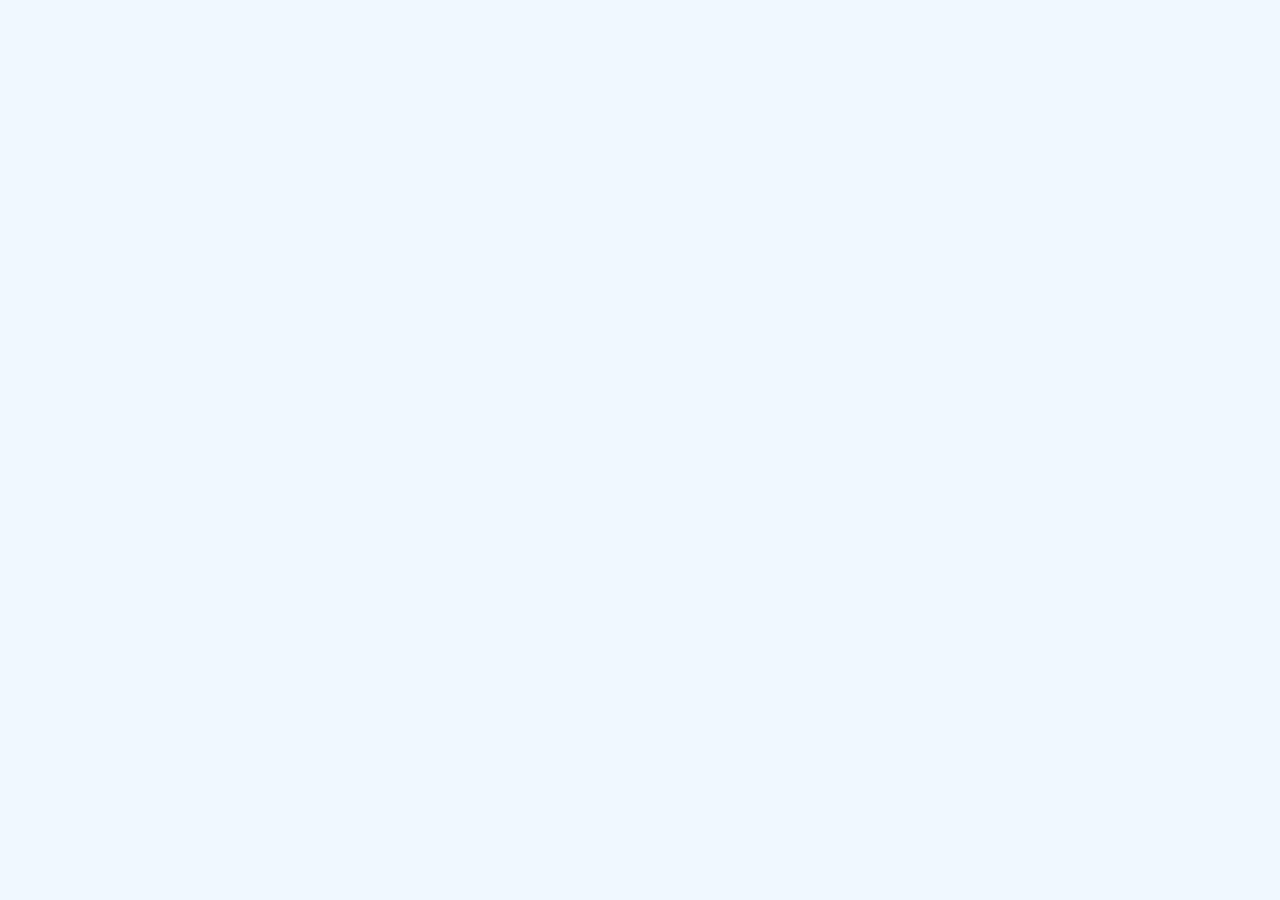
==== index.html @ 11e6751a "Ajout des fichiers de départ du projet." ====
<!DOCTYPE html>
<html lang="fr">

<head>
	<meta charset="utf-8" />
	<title>Ma première page web</title>
	<link rel="stylesheet" href="css/normalize.css" />
	<link rel="stylesheet" href="css/styles.css" />
</head> 

<body>
	<!-- Élément <div> qui sert à center le contenu dans la page (container) -->
	<div class="container">
		<!-- Vous devez ajouter vos balises sous ce commentaire -->
	</div>
</body>

</html>
---- css/styles.css ----
*{ box-sizing: border-box;}

body{
	background-color: aliceblue;
}

.container{
	width: 90%;
	max-width: 1200px;
	margin: 0 auto;
}
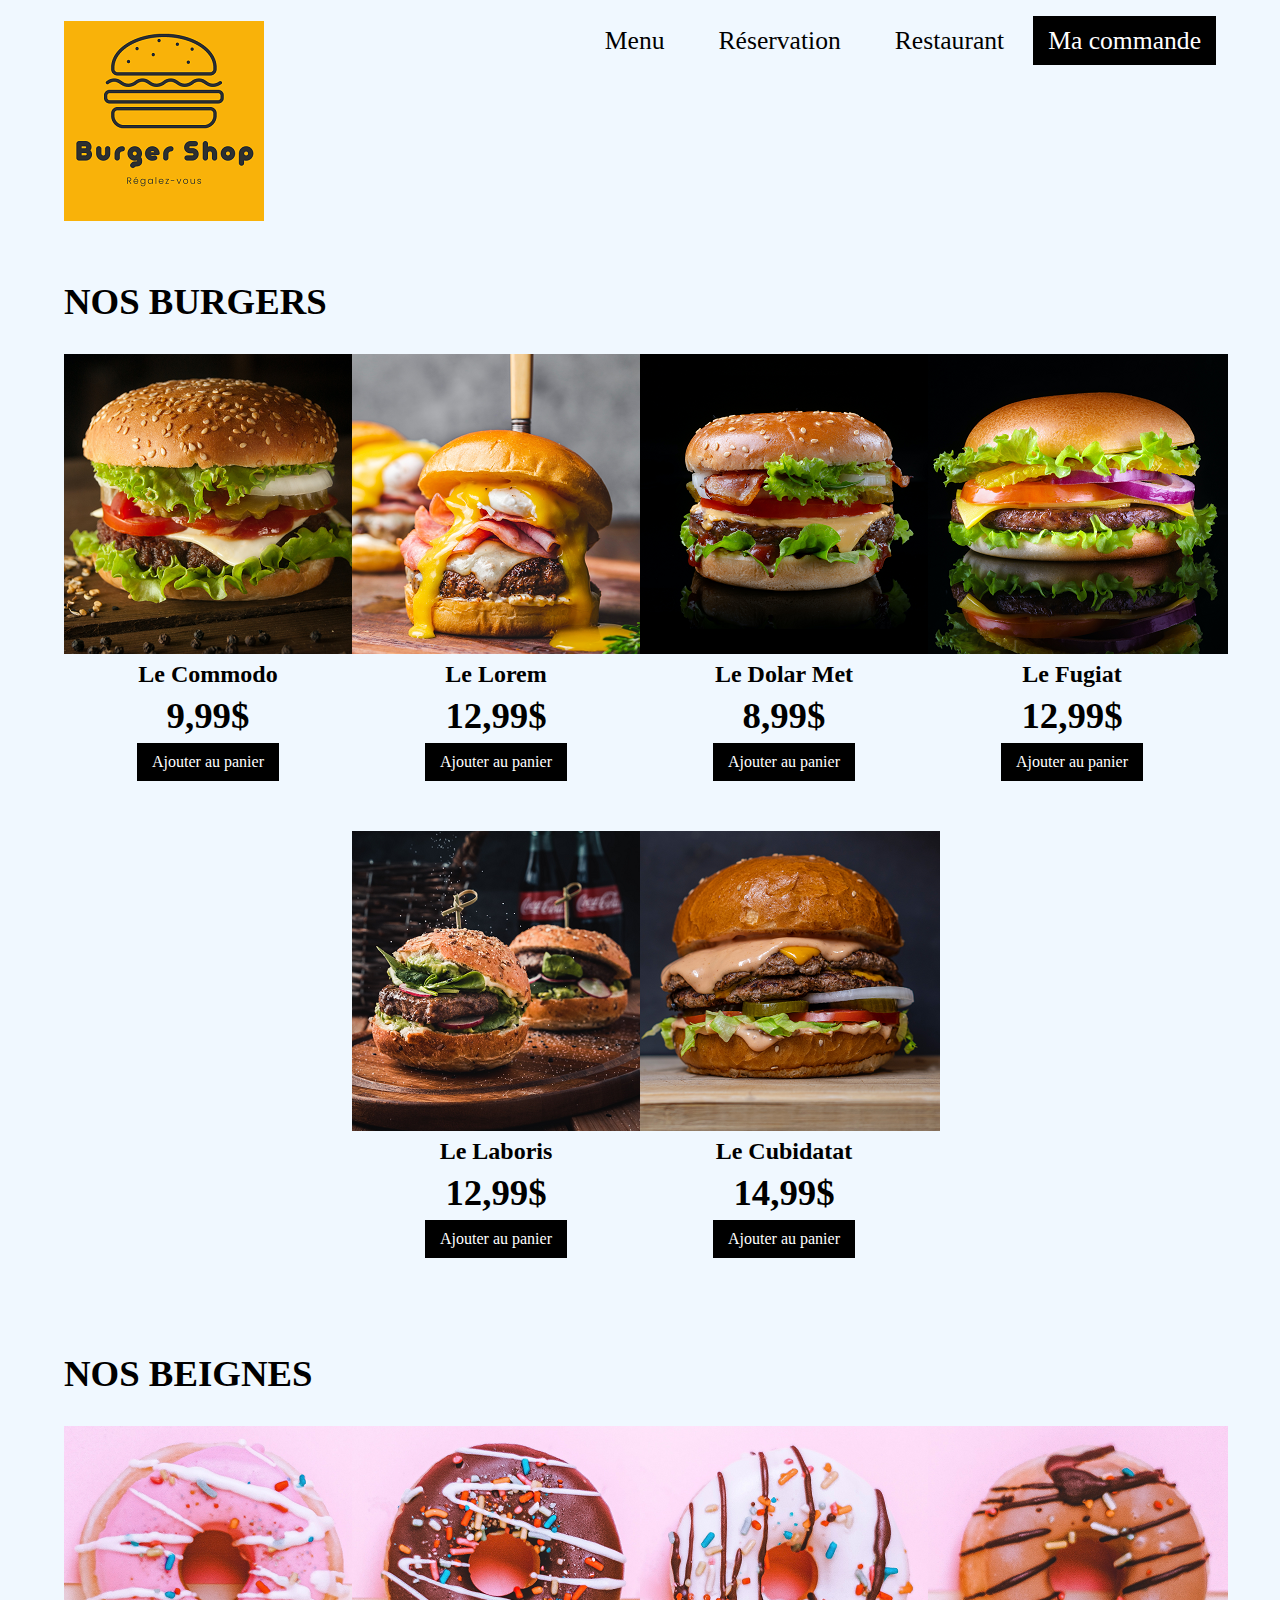
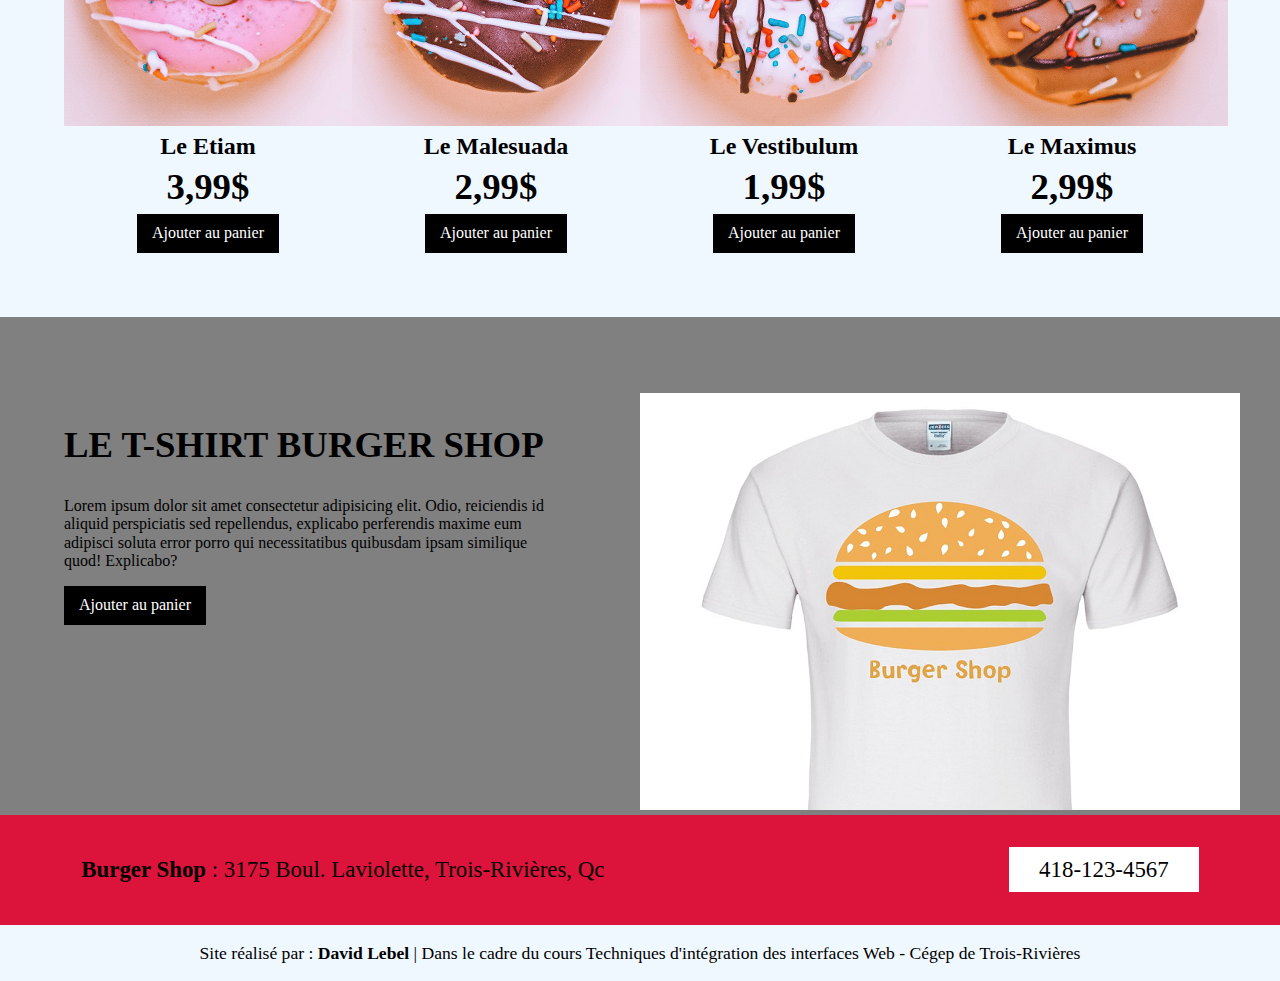
==== commit d25100bc: "Réalisation de la page d'accueil." ====
--- a/index.html
+++ b/index.html
@@ -3,16 +3,124 @@
 
 <head>
 	<meta charset="utf-8" />
-	<title>Ma première page web</title>
+	<title>Accueil - BurgerShop</title>
+	<meta name="description" content="Contient les éléments de la page d'accueil de BurgerShop.">
+	<meta name="viewport" content="width=device-width, initial-scale=1">
+
 	<link rel="stylesheet" href="css/normalize.css" />
 	<link rel="stylesheet" href="css/styles.css" />
 </head> 
 
 <body>
-	<!-- Élément <div> qui sert à center le contenu dans la page (container) -->
-	<div class="container">
-		<!-- Vous devez ajouter vos balises sous ce commentaire -->
-	</div>
+	<header>
+		<div class="container flexboxSB">
+			<h1><img src="img/logo.png"alt="logo"></h1>
+			<nav>
+				<ul>
+					<li><a href="menu.html">Menu</a></li>
+					<li><a href="réservation.html">Réservation</a></li>
+					<li><a href="restaurant.html">Restaurant</a></li>
+					<li><a class="btn" href="ma-commande.html">Ma commande</a></li>
+				</ul>
+			</nav>
+		</div>
+	</header>
+	<main>
+		<section class="container">
+			<h2>NOS BURGERS</h2>
+			<div class="flexboxC center">
+				<div class="width25">
+					<img src="img/menu/commodo.png" alt="Commodo">
+					<h3>Le Commodo</h3>
+					<p class="prix">9,99$</p>
+					<a class="btn" href="#">Ajouter au panier</a>
+				</div>
+				<div class="width25">
+					<img src="img/menu/lorem.png" alt="Commodo">
+					<h3>Le Lorem</h3>
+					<p class="prix">12,99$</p>
+					<a class="btn" href="#">Ajouter au panier</a>
+				</div>
+				<div class="width25">
+					<img src="img/menu/dolar-met.png" alt="Commodo">
+					<h3>Le Dolar Met</h3>
+					<p class="prix">8,99$</p>
+					<a class="btn" href="#">Ajouter au panier</a>
+				</div>
+				<div class="width25">
+					<img src="img/menu/fugiat.png" alt="Commodo">
+					<h3>Le Fugiat</h3>
+					<p class="prix">12,99$</p>
+					<a class="btn" href="#">Ajouter au panier</a>
+				</div>
+				<div class="width25">
+					<img class="margin-top" src="img/menu/laboris.png" alt="Commodo">
+					<h3>Le Laboris</h3>
+					<p class="prix">12,99$</p>
+					<a class="btn" href="#">Ajouter au panier</a>
+				</div>
+				<div class="width25">
+					<img class="margin-top" src="img/menu/cubidatat.png" alt="Commodo">
+					<h3>Le Cubidatat</h3>
+					<p class="prix">14,99$</p>
+					<a class="btn" href="#">Ajouter au panier</a>
+				</div>
+			</div>
+		</section>
+		<section class="container">
+			<h2>NOS BEIGNES</h2>
+			<div class="flexboxC center">
+				<div class="width25">
+					<img src="img/menu/etiam.png" alt="Commodo">
+					<h3>Le Etiam</h3>
+					<p class="prix">3,99$</p>
+					<a class="btn" href="#">Ajouter au panier</a>
+				</div>
+				<div class="width25">
+					<img src="img/menu/malesuada.png" alt="Commodo">
+					<h3>Le Malesuada</h3>
+					<p class="prix">2,99$</p>
+					<a class="btn" href="#">Ajouter au panier</a>
+				</div>
+				<div class="width25">
+					<img src="img/menu/vestibulum.png" alt="Commodo">
+					<h3>Le Vestibulum</h3>
+					<p class="prix">1,99$</p>
+					<a class="btn" href="#">Ajouter au panier</a>
+				</div>
+				<div class="width25">
+					<img src="img/menu/maximus.png" alt="Commodo">
+					<h3>Le Maximus</h3>
+					<p class="prix">2,99$</p>
+					<a class="btn" href="#">Ajouter au panier</a>
+				</div>
+			</div>
+		</section>
+		<section class="section-bg">
+			<div class="container flexboxC">
+				<div class="width50">
+					<h2>LE T-SHIRT BURGER SHOP</h2>
+					<p class="text-margin-right">Lorem ipsum dolor sit amet consectetur adipisicing elit. Odio, reiciendis id aliquid perspiciatis sed repellendus, explicabo perferendis maxime eum adipisci soluta error porro qui necessitatibus quibusdam ipsam similique quod! Explicabo?	
+					</p>
+					<a class="btn" href="#">Ajouter au panier</a>
+				</div>
+				<div class="width50">
+					<img class="img" src="img/t-shirt.png" alt="T-shirt Burger shop">
+				</div>
+			</div>
+		</section>
+	</main>
+	<footer>
+		<div class="footer-info">
+			<div class="container">
+				<p style="text-align: left;"></p><strong>Burger Shop</strong> : 3175 Boul. Laviolette, Trois-Rivières, Qc<span style="float: right;"><a href="tel:"418-123-4567>418-123-4567</a></span>
+				</p>
+			</div>
+		</div>
+		<div class="flexboxC">
+			<p>Site réalisé par : <strong>David Lebel</strong>  |  Dans le cadre du cours Techniques d'intégration des interfaces Web - Cégep de Trois-Rivières</p>
+		</div>
+	</footer>
 </body>
 
 </html>
--- a/css/styles.css
+++ b/css/styles.css
@@ -3,9 +3,102 @@
 body{
 	background-color: aliceblue;
 }
-
+footer{
+font-size: 1.1em;
+}
+footer a{
+	text-decoration: none;
+	background-color:white;
+	color: black;
+	margin: auto;
+	padding: 10px 30px;
+}
+footer a:hover{
+	text-decoration: none;
+	background-color:black;
+	color: white;
+	margin: auto;
+	padding: 10px 30px;
+}
+.footer-info{
+	padding: 1.5% 1.5%;
+	background-color: crimson;
+	font-size: 1.3em;
+}
+h1{
+	max-width: 200px;
+}
+h2{
+	font-size: 2.3em;
+}
+h3{
+	font-size: 1.5em;
+	margin: 1%;
+}
+section{
+	padding-bottom: 5%;
+}
+.section-bg{
+	background-color: grey;
+	padding-top: 6%;
+	padding-bottom: 0%;
+}
+.width25{
+	max-width: 25%;
+}
+.width50{
+	max-width: 50%;
+}
 .container{
 	width: 90%;
 	max-width: 1200px;
 	margin: 0 auto;
-}+}
+.center{
+	text-align: center;
+}
+.margin-top{
+	margin-top: 50px;
+}
+nav li{
+	display: inline-block;
+}
+nav a{
+	display: inline-block;
+	padding: 0px 25px;
+	font-size: 1.6em;
+	text-decoration: none;
+	color: black;
+}
+nav a:hover{
+	color: crimson;
+}
+.flexboxSB{
+	display: flex;
+	flex-wrap: wrap;
+	justify-content: space-between;
+}
+.flexboxC{
+	display: flex;
+	flex-wrap: wrap;
+	justify-content: center;
+}
+.btn{
+	display: inline-block;
+	background-color: black;
+	color: white;
+	padding: 10px 15px;
+	text-decoration: none;
+}
+.btn:hover{
+	background-color: crimson;
+	color: aliceblue;
+}
+.prix{
+	font-weight: bold;
+	font-size: 2.3em;
+	margin: 2%;
+}
+.text-margin-right{
+	margin-right: 13%;
+}
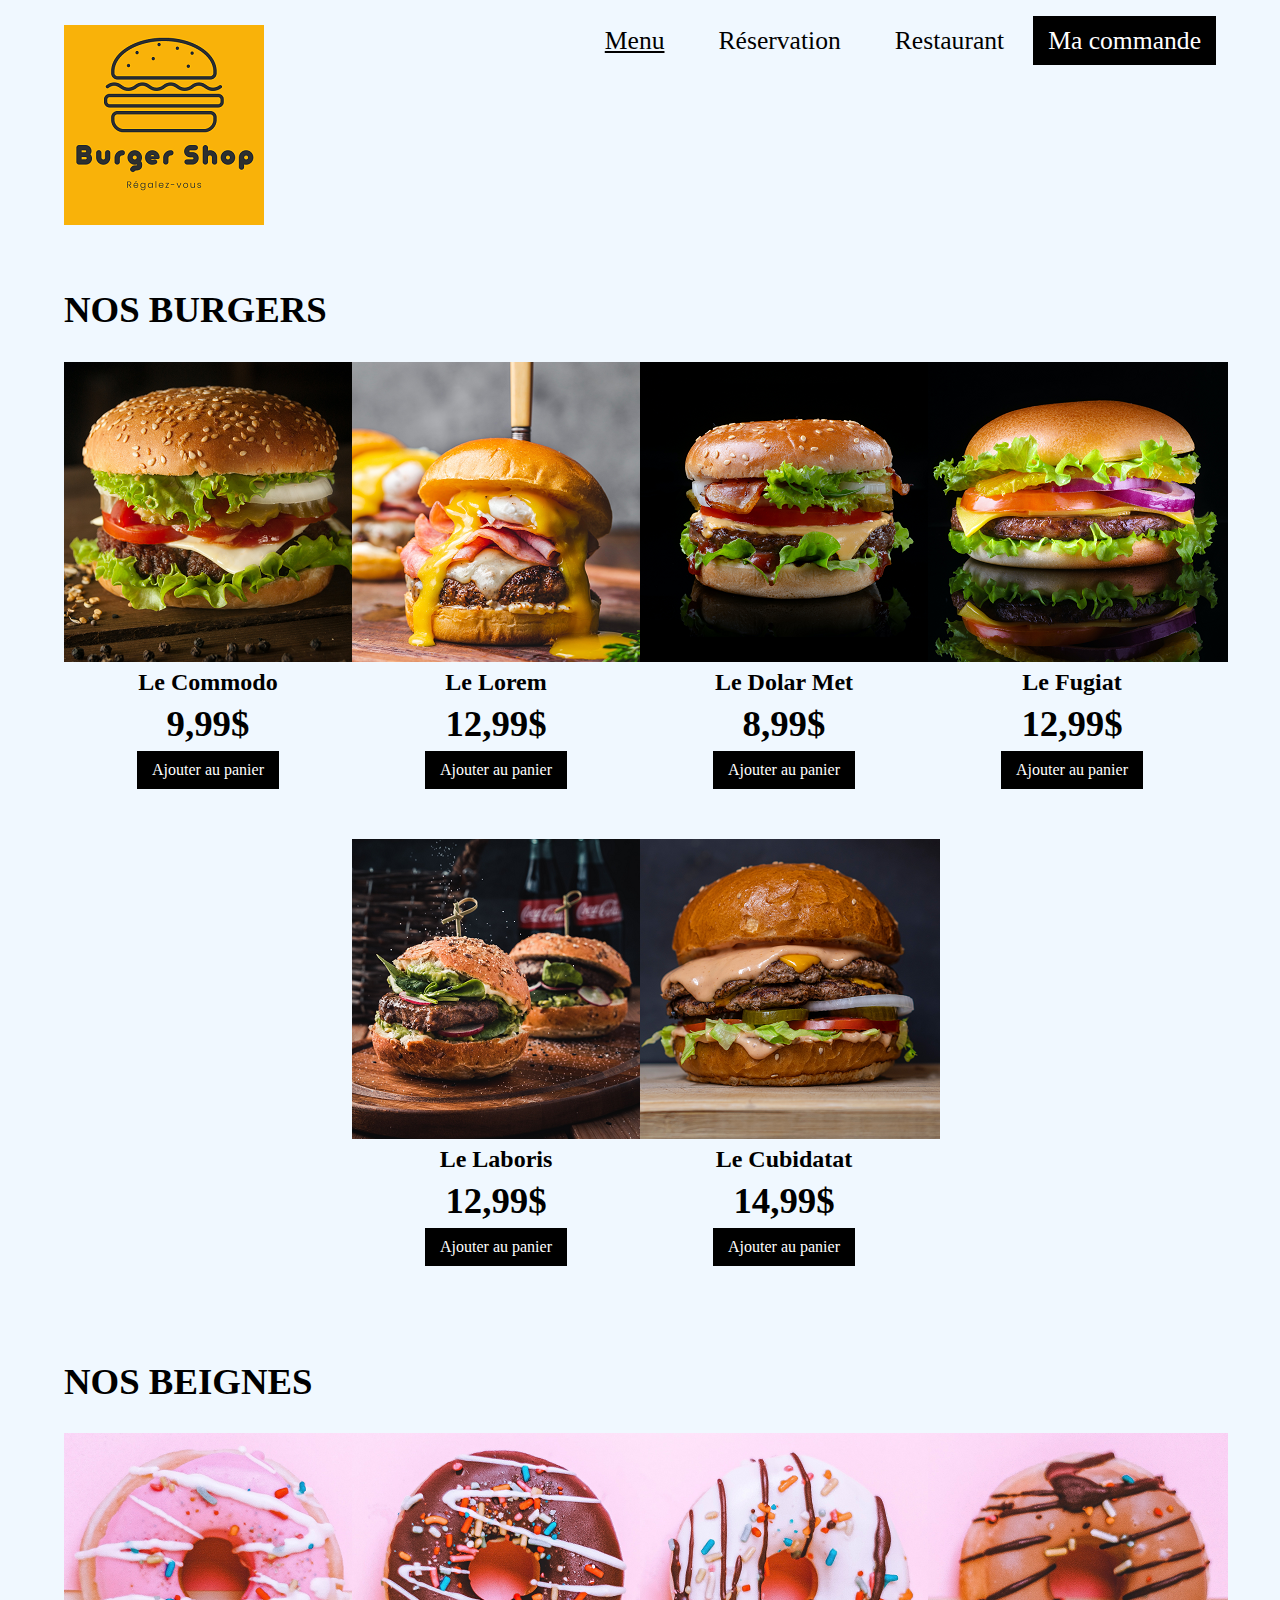
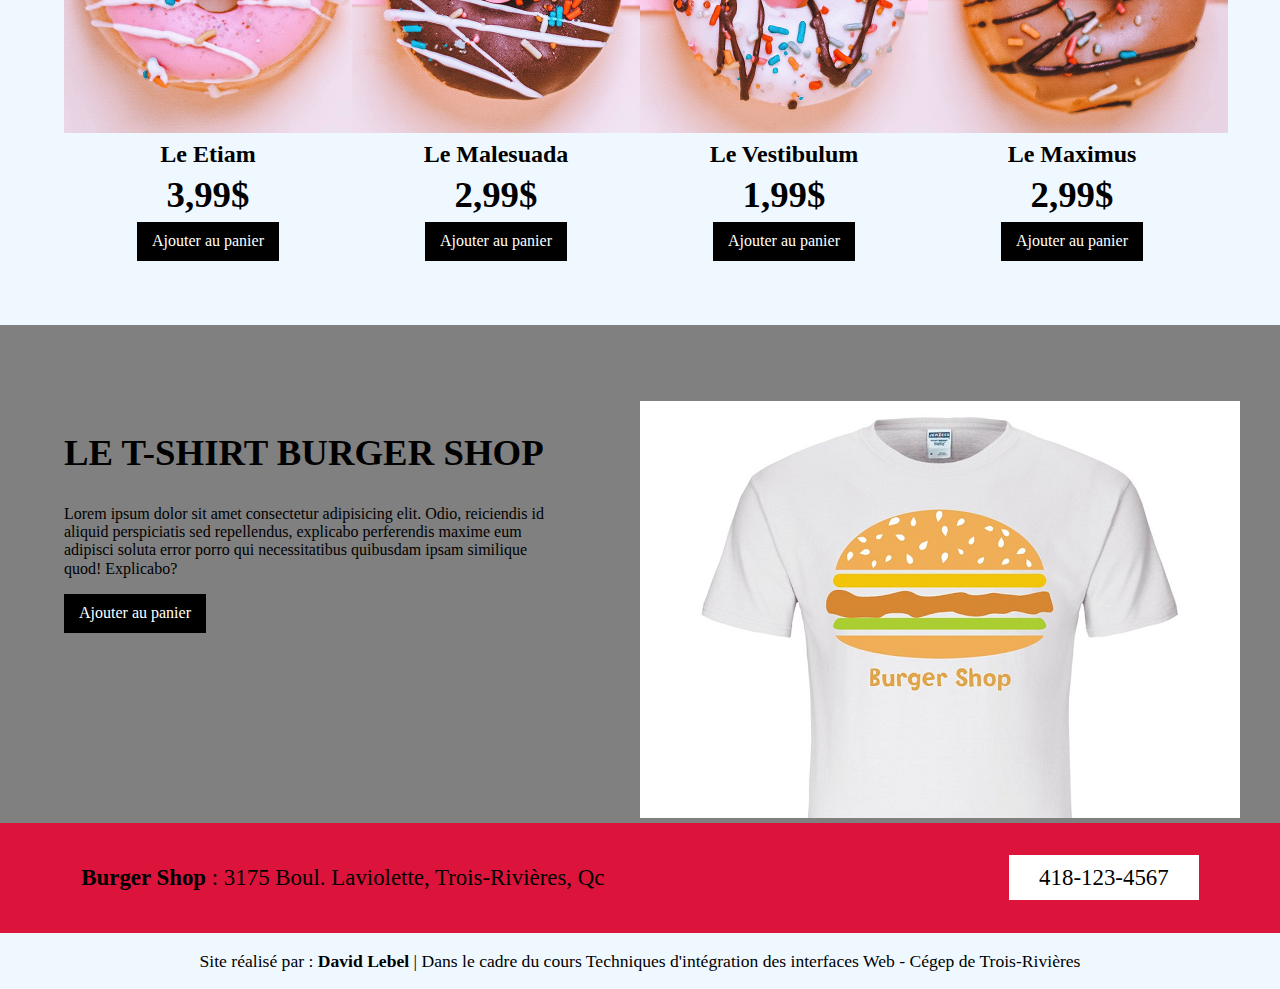
==== commit b33456ba: "Réalisation de la page réservation." ====
--- a/index.html
+++ b/index.html
@@ -3,7 +3,7 @@
 
 <head>
 	<meta charset="utf-8" />
-	<title>Accueil - BurgerShop</title>
+	<title>Accueil - Burgershop</title>
 	<meta name="description" content="Contient les éléments de la page d'accueil de BurgerShop.">
 	<meta name="viewport" content="width=device-width, initial-scale=1">
 
@@ -17,7 +17,7 @@
 			<h1><img src="img/logo.png"alt="logo"></h1>
 			<nav>
 				<ul>
-					<li><a href="menu.html">Menu</a></li>
+					<li><a class="active" href="index.html">Menu</a></li>
 					<li><a href="réservation.html">Réservation</a></li>
 					<li><a href="restaurant.html">Restaurant</a></li>
 					<li><a class="btn" href="ma-commande.html">Ma commande</a></li>
@@ -105,7 +105,7 @@
 					<a class="btn" href="#">Ajouter au panier</a>
 				</div>
 				<div class="width50">
-					<img class="img" src="img/t-shirt.png" alt="T-shirt Burger shop">
+					<img src="img/t-shirt.png" alt="T-shirt Burger shop">
 				</div>
 			</div>
 		</section>
--- a/css/styles.css
+++ b/css/styles.css
@@ -1,4 +1,5 @@
 *{ box-sizing: border-box;}
+@import url('https://fonts.googleapis.com/css2?family=Inter:wght@300&family=Roboto:ital@1&display=swap');
 
 body{
 	background-color: aliceblue;
@@ -26,7 +27,7 @@
 	font-size: 1.3em;
 }
 h1{
-	max-width: 200px;
+	font-size: 2.3em;
 }
 h2{
 	font-size: 2.3em;
@@ -73,6 +74,9 @@
 nav a:hover{
 	color: crimson;
 }
+.active{
+	text-decoration: underline;
+}
 .flexboxSB{
 	display: flex;
 	flex-wrap: wrap;
@@ -83,12 +87,20 @@
 	flex-wrap: wrap;
 	justify-content: center;
 }
+.flexboxForm{
+	display: flex;
+	flex-wrap: wrap;
+	justify-content: space-around;
+}
 .btn{
 	display: inline-block;
 	background-color: black;
 	color: white;
 	padding: 10px 15px;
 	text-decoration: none;
+}
+.img{
+	margin: 25px 0px 33px 0px;
 }
 .btn:hover{
 	background-color: crimson;
@@ -102,3 +114,51 @@
 .text-margin-right{
 	margin-right: 13%;
 }
+form{
+	font-size: 1.4rem;
+	font-family:'Roboto', sans-serif;
+	margin-top: 4%;
+}
+form .btn{
+	margin-bottom: 50px;
+}
+form textarea{
+	min-height: 200px;
+}
+label{
+	display: inline-block;
+	margin-top: 15px;
+}
+.label-margin{
+	margin: 0px 0px 0px 0;
+	padding: 0;
+}
+input, select{
+	border:1px solid black;
+	padding: 10px 15px;
+	font-size: 1rem;
+}
+fieldset{
+	width: 46%;
+	margin-bottom: 50px;
+	padding: 3%;
+	border: 2px solid black;
+}
+fieldset legend{
+	font-size: 1.1em;
+	font-weight: 700;
+}
+fieldset fieldset{
+	margin-bottom: 0px;
+	border: none;
+	padding: 0;
+	margin: 0;
+}
+fieldset fieldset, legend{
+	font-size: 1.4rem;
+	margin: 75px 0px 20px 0px;
+}
+.champs-large{
+	display: block;
+	width: 100%;
+}
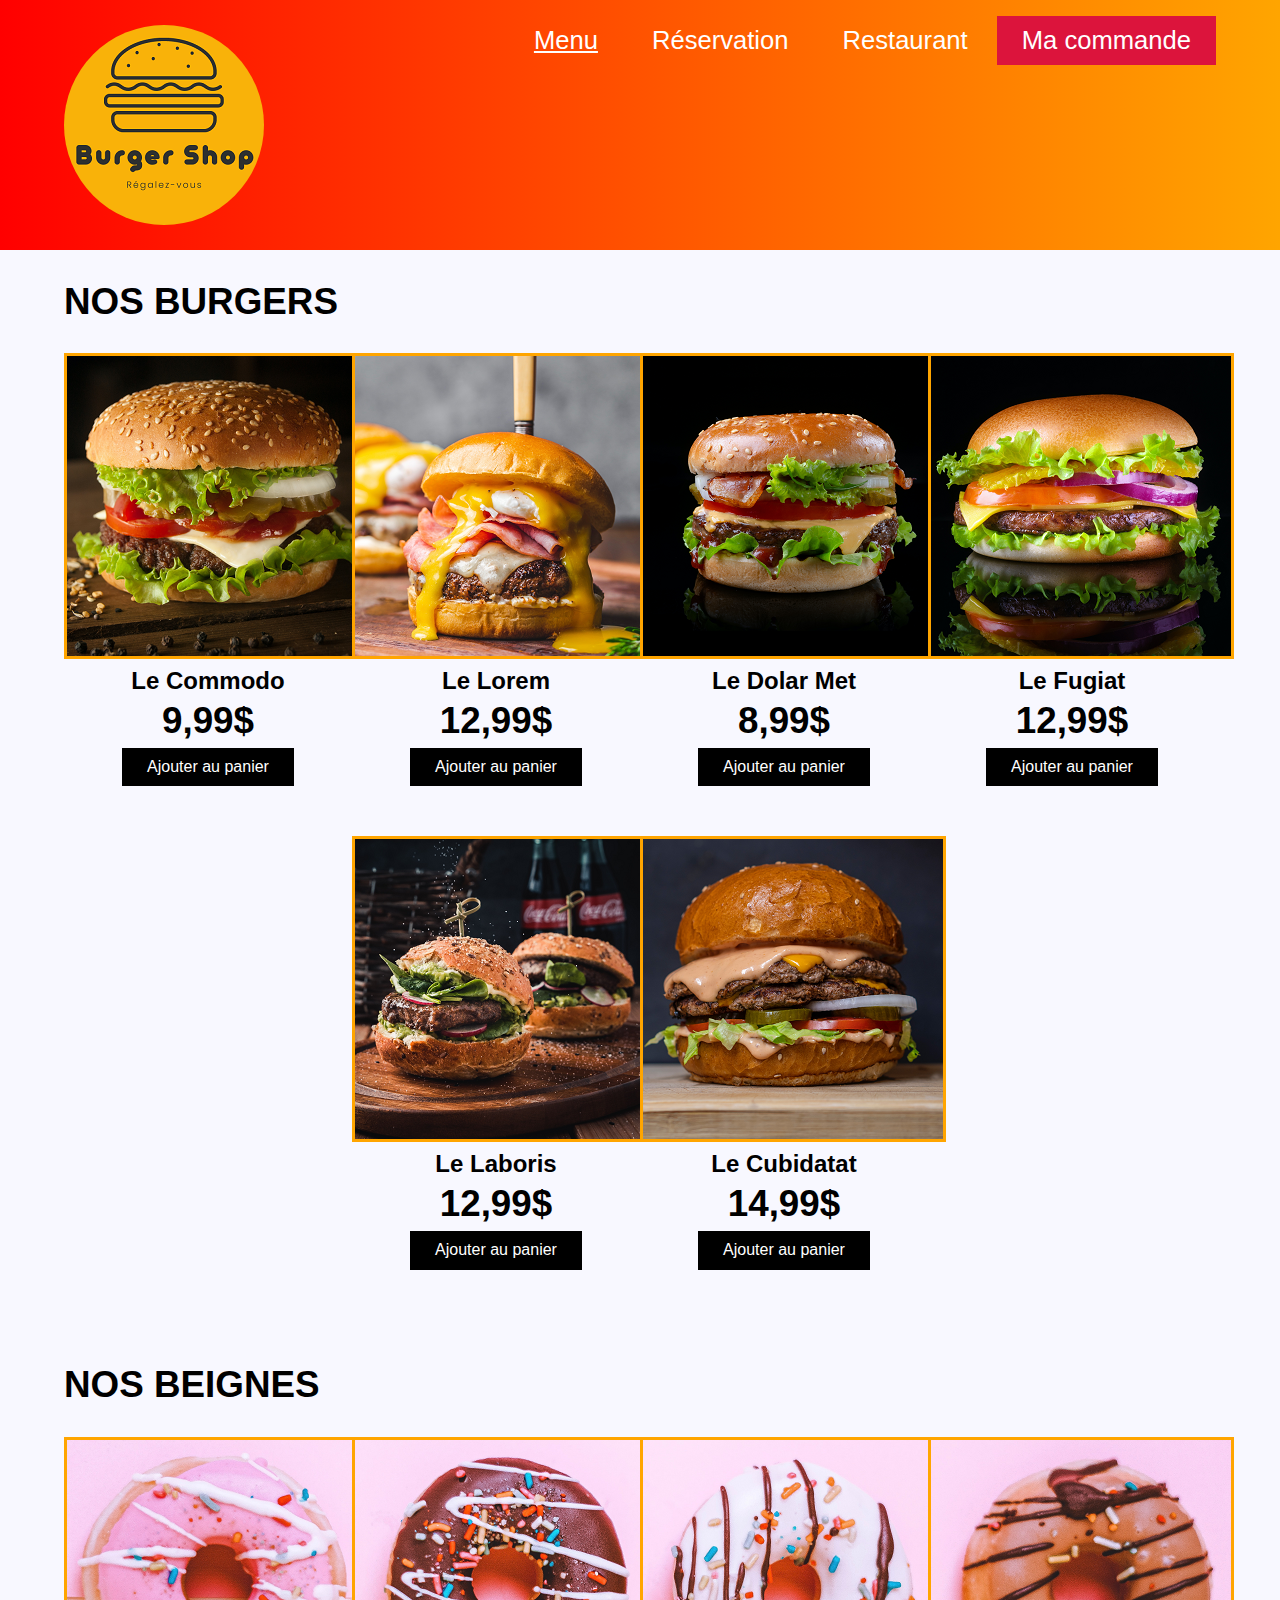
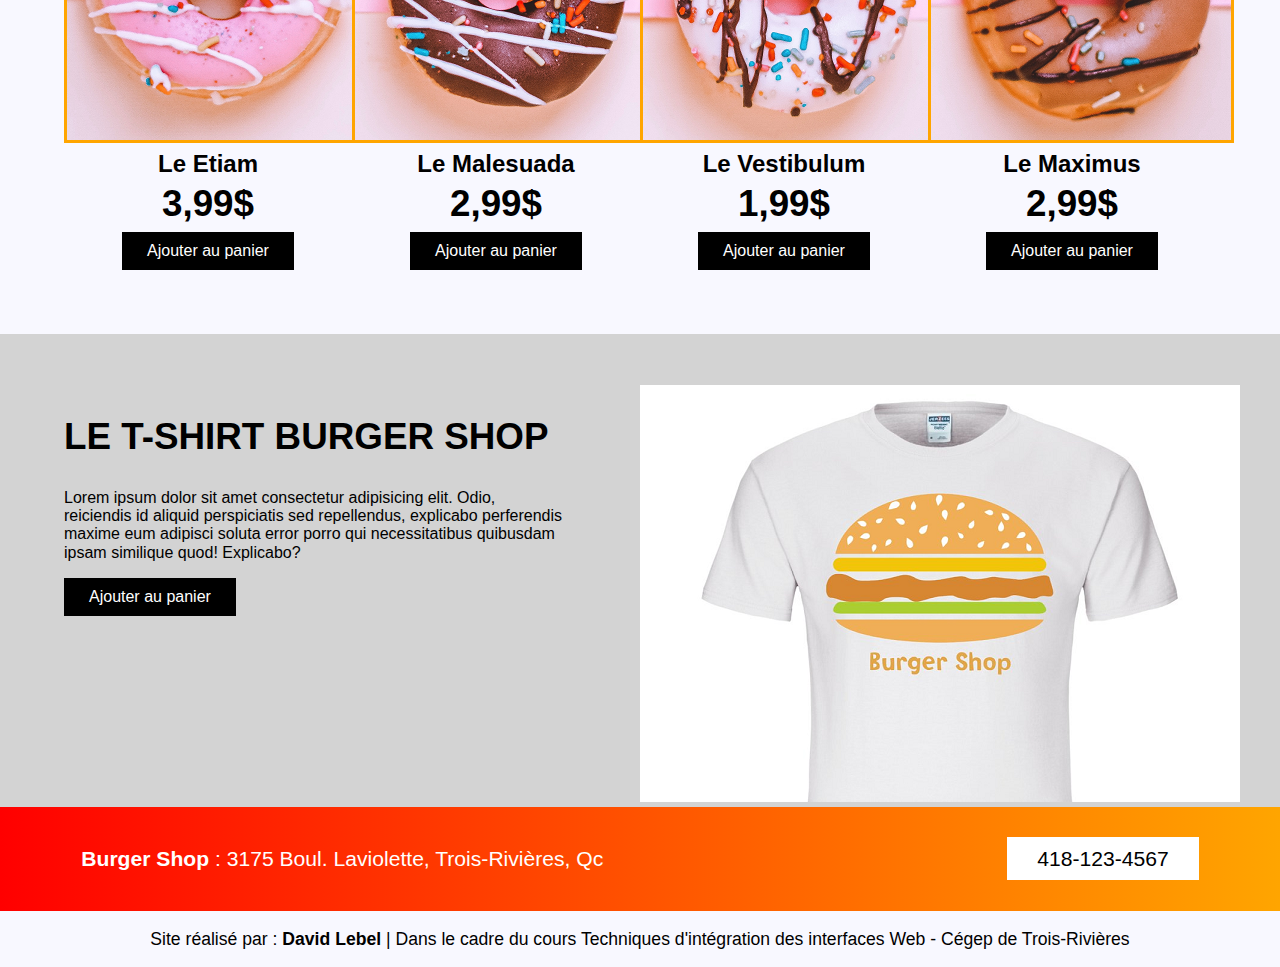
==== commit 35c0803f: "Modifs visuel du site. (header,footer,btn,etc.)" ====
--- a/index.html
+++ b/index.html
@@ -14,13 +14,13 @@
 <body>
 	<header>
 		<div class="container flexboxSB">
-			<h1><img src="img/logo.png"alt="logo"></h1>
+			<h1><img class="logo" src="img/logo.png"alt="logo"></h1>
 			<nav>
 				<ul>
 					<li><a class="active" href="index.html">Menu</a></li>
 					<li><a href="réservation.html">Réservation</a></li>
 					<li><a href="restaurant.html">Restaurant</a></li>
-					<li><a class="btn" href="ma-commande.html">Ma commande</a></li>
+					<li><a class="btncmd" href="ma-commande.html">Ma commande</a></li>
 				</ul>
 			</nav>
 		</div>
@@ -30,37 +30,37 @@
 			<h2>NOS BURGERS</h2>
 			<div class="flexboxC center">
 				<div class="width25">
-					<img src="img/menu/commodo.png" alt="Commodo">
+					<img class="imgborder" src="img/menu/commodo.png" alt="Commodo">
 					<h3>Le Commodo</h3>
 					<p class="prix">9,99$</p>
 					<a class="btn" href="#">Ajouter au panier</a>
 				</div>
 				<div class="width25">
-					<img src="img/menu/lorem.png" alt="Commodo">
+					<img class="imgborder" src="img/menu/lorem.png" alt="Commodo">
 					<h3>Le Lorem</h3>
 					<p class="prix">12,99$</p>
 					<a class="btn" href="#">Ajouter au panier</a>
 				</div>
 				<div class="width25">
-					<img src="img/menu/dolar-met.png" alt="Commodo">
+					<img class="imgborder" src="img/menu/dolar-met.png" alt="Commodo">
 					<h3>Le Dolar Met</h3>
 					<p class="prix">8,99$</p>
 					<a class="btn" href="#">Ajouter au panier</a>
 				</div>
 				<div class="width25">
-					<img src="img/menu/fugiat.png" alt="Commodo">
+					<img class="imgborder" src="img/menu/fugiat.png" alt="Commodo">
 					<h3>Le Fugiat</h3>
 					<p class="prix">12,99$</p>
 					<a class="btn" href="#">Ajouter au panier</a>
 				</div>
 				<div class="width25">
-					<img class="margin-top" src="img/menu/laboris.png" alt="Commodo">
+					<img class="imgborder margin-top" src="img/menu/laboris.png" alt="Commodo">
 					<h3>Le Laboris</h3>
 					<p class="prix">12,99$</p>
 					<a class="btn" href="#">Ajouter au panier</a>
 				</div>
 				<div class="width25">
-					<img class="margin-top" src="img/menu/cubidatat.png" alt="Commodo">
+					<img class="imgborder margin-top" src="img/menu/cubidatat.png" alt="Commodo">
 					<h3>Le Cubidatat</h3>
 					<p class="prix">14,99$</p>
 					<a class="btn" href="#">Ajouter au panier</a>
@@ -71,25 +71,25 @@
 			<h2>NOS BEIGNES</h2>
 			<div class="flexboxC center">
 				<div class="width25">
-					<img src="img/menu/etiam.png" alt="Commodo">
+					<img class="imgborder" src="img/menu/etiam.png" alt="Commodo">
 					<h3>Le Etiam</h3>
 					<p class="prix">3,99$</p>
 					<a class="btn" href="#">Ajouter au panier</a>
 				</div>
 				<div class="width25">
-					<img src="img/menu/malesuada.png" alt="Commodo">
+					<img class="imgborder" src="img/menu/malesuada.png" alt="Commodo">
 					<h3>Le Malesuada</h3>
 					<p class="prix">2,99$</p>
 					<a class="btn" href="#">Ajouter au panier</a>
 				</div>
 				<div class="width25">
-					<img src="img/menu/vestibulum.png" alt="Commodo">
+					<img class="imgborder" src="img/menu/vestibulum.png" alt="Commodo">
 					<h3>Le Vestibulum</h3>
 					<p class="prix">1,99$</p>
 					<a class="btn" href="#">Ajouter au panier</a>
 				</div>
 				<div class="width25">
-					<img src="img/menu/maximus.png" alt="Commodo">
+					<img class="imgborder" src="img/menu/maximus.png" alt="Commodo">
 					<h3>Le Maximus</h3>
 					<p class="prix">2,99$</p>
 					<a class="btn" href="#">Ajouter au panier</a>
--- a/css/styles.css
+++ b/css/styles.css
@@ -1,11 +1,20 @@
 *{ box-sizing: border-box;}
-@import url('https://fonts.googleapis.com/css2?family=Inter:wght@300&family=Roboto:ital@1&display=swap');
+
+@import url('https://fonts.googleapis.com/css2?family=Anton&family=Roboto:wght@900&display=swap');
 
 body{
-	background-color: aliceblue;
+	background-color: ghostwhite;
+}
+.logo{
+	border-radius: 100%;
+}
+header{
+	background-image: linear-gradient(to right, red , orange);
+	max-height: 250px;	
 }
 footer{
-font-size: 1.1em;
+	font-family: 'Roboto', sans-serif;
+	font-size: 1.1em;
 }
 footer a{
 	text-decoration: none;
@@ -22,17 +31,25 @@
 	padding: 10px 30px;
 }
 .footer-info{
+	color: white;
 	padding: 1.5% 1.5%;
-	background-color: crimson;
-	font-size: 1.3em;
+	background-image: linear-gradient(to right, red , orange);
+	font-size: 1.2em;
+}
+.h1{
+	
+	margin-bottom: 500px;
 }
 h1{
+	font-family: 'Anton', sans-serif;
 	font-size: 2.3em;
 }
 h2{
+	font-family: 'Anton', sans-serif;
 	font-size: 2.3em;
 }
 h3{
+	font-family: 'Anton', sans-serif;
 	font-size: 1.5em;
 	margin: 1%;
 }
@@ -40,8 +57,9 @@
 	padding-bottom: 5%;
 }
 .section-bg{
-	background-color: grey;
-	padding-top: 6%;
+	font-family: 'Roboto', sans-serif;
+	background-color: rgb(211, 211, 211);
+	padding-top: 4%;
 	padding-bottom: 0%;
 }
 .width25{
@@ -49,6 +67,9 @@
 }
 .width50{
 	max-width: 50%;
+}
+.width64{
+	max-width: 64%;
 }
 .container{
 	width: 90%;
@@ -61,6 +82,9 @@
 .margin-top{
 	margin-top: 50px;
 }
+.margin30{
+	margin-top: 30px;
+}
 nav li{
 	display: inline-block;
 }
@@ -68,18 +92,19 @@
 	display: inline-block;
 	padding: 0px 25px;
 	font-size: 1.6em;
-	text-decoration: none;
+	font-family: 'Anton', sans-serif;
+	text-decoration: none;
+	color: white;
+}
+nav a:hover{
 	color: black;
-}
-nav a:hover{
-	color: crimson;
 }
 .active{
 	text-decoration: underline;
 }
 .flexboxSB{
 	display: flex;
-	flex-wrap: wrap;
+	flex-wrap: nowrap;
 	justify-content: space-between;
 }
 .flexboxC{
@@ -93,20 +118,73 @@
 	justify-content: space-around;
 }
 .btn{
+	font-family: 'Roboto', sans-serif;
 	display: inline-block;
 	background-color: black;
 	color: white;
-	padding: 10px 15px;
-	text-decoration: none;
+	padding: 10px 25px;
+	text-decoration: none;
+}
+.btncmd{
+	font-family: 'Roboto', sans-serif;
+	display: inline-block;
+	background-color: crimson;
+	color: white;
+	padding: 10px 25px;
+	text-decoration: none;
+}
+.btn:hover{
+	background-color: orange;
+	color: black;
 }
 .img{
 	margin: 25px 0px 33px 0px;
 }
-.btn:hover{
-	background-color: crimson;
-	color: aliceblue;
+.imgborder{
+	border: 3px solid orange;
+}
+ul img{
+	border: 2px solid orange;
+}
+.ul{
+	list-style: none;
+	width: 66%;
+}
+.ul h3{
+	font-size: 1.7em;
+	margin-top: 50px;
+	margin-bottom: 25px;
+	margin-left: -36px;
+}
+.ul li{
+	font-family: 'Roboto', sans-serif;
+	margin-top: 30px;
+	margin-bottom: 15px;
+}
+
+.li{
+	align-items: start;
+	font-size: 1.4em;
+	list-style: none;
+}
+.details{
+	margin-top: 6%;
+	margin-bottom: 5%;
+	width: 30%;
+	font-family: 'Roboto', sans-serif;
+	font-size: 1.4em;
+	background-color: rgb(211, 211, 211);
+	padding: 3%;
+	align-content: center;
+}
+.details p{
+	margin-left: 5px;
+}
+.details h3{
+	margin-bottom: 40px;
 }
 .prix{
+	font-family: 'Roboto', sans-serif;
 	font-weight: bold;
 	font-size: 2.3em;
 	margin: 2%;
@@ -115,8 +193,8 @@
 	margin-right: 13%;
 }
 form{
+	font-family: 'Roboto', sans-serif;
 	font-size: 1.4rem;
-	font-family:'Roboto', sans-serif;
 	margin-top: 4%;
 }
 form .btn{
@@ -128,6 +206,7 @@
 label{
 	display: inline-block;
 	margin-top: 15px;
+	margin-bottom: 10px;
 }
 .label-margin{
 	margin: 0px 0px 0px 0;
@@ -138,11 +217,15 @@
 	padding: 10px 15px;
 	font-size: 1rem;
 }
+input select textarea:hover{
+	background-color: rgb(238, 220, 188);
+}
 fieldset{
 	width: 46%;
 	margin-bottom: 50px;
 	padding: 3%;
-	border: 2px solid black;
+	border: 1px solid gray;
+	background-color: rgb(240, 240, 240);
 }
 fieldset legend{
 	font-size: 1.1em;
@@ -162,3 +245,41 @@
 	display: block;
 	width: 100%;
 }
+.grid-container{
+	display: grid;
+	grid-template-rows: repeat(4, 1fr);
+	grid-template-columns: repeat(3, 1fr);
+	margin-bottom: 75px;
+}
+.grid-container img{
+	width: 100%;
+	height: 100%;
+}
+.list-img{
+	padding: 0;
+	list-style-type: none;
+}
+#Photo1{
+	grid-column: 1 / span 2;
+	grid-row: 1 / span 2;
+}
+#Photo2{
+	grid-column: 3;
+	grid-row: 1;
+}
+#Photo3{
+	grid-column: 3;
+	grid-row: 2;
+}
+#Photo4{
+	grid-column: 1;
+	grid-row: 3;
+}
+#Photo5{
+	grid-column: 1;
+	grid-row: 4;
+}
+#Photo6{
+	grid-column: 2 / span 3;
+	grid-row: 3 / span 4;
+}
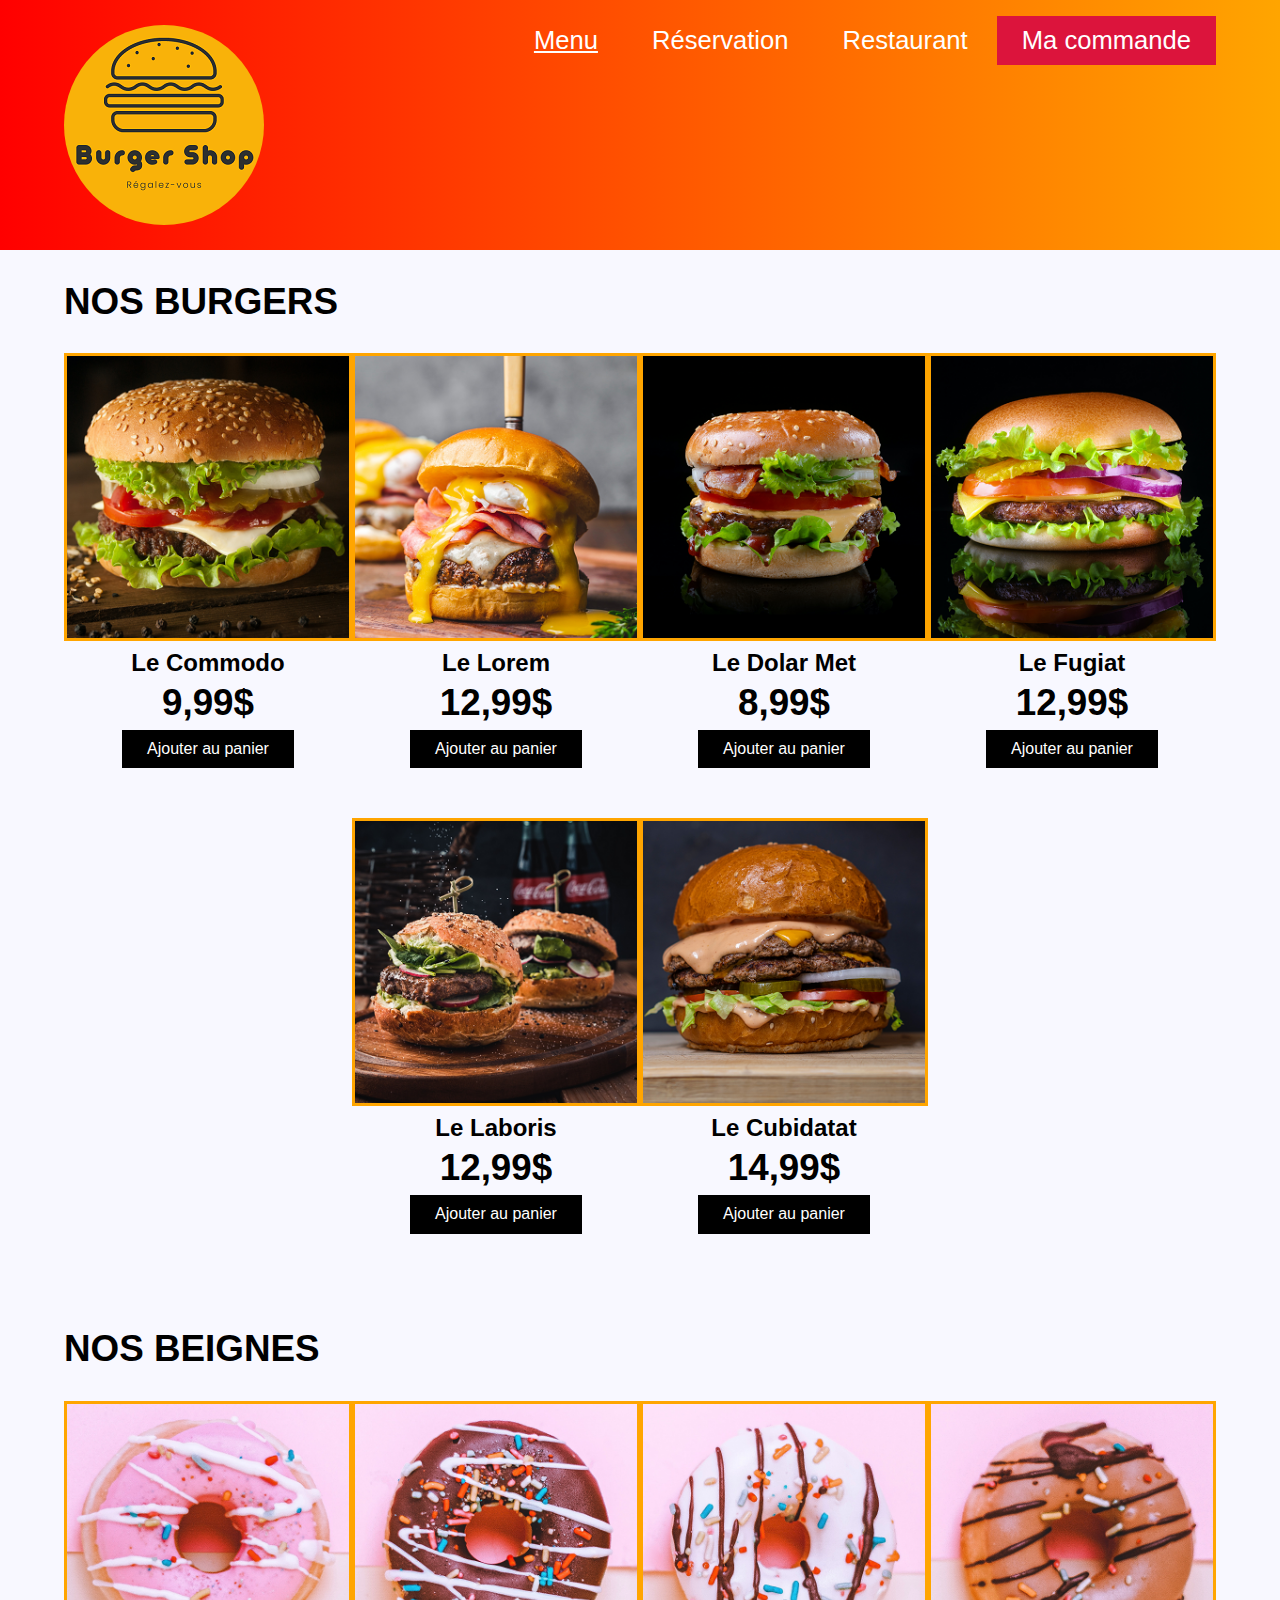
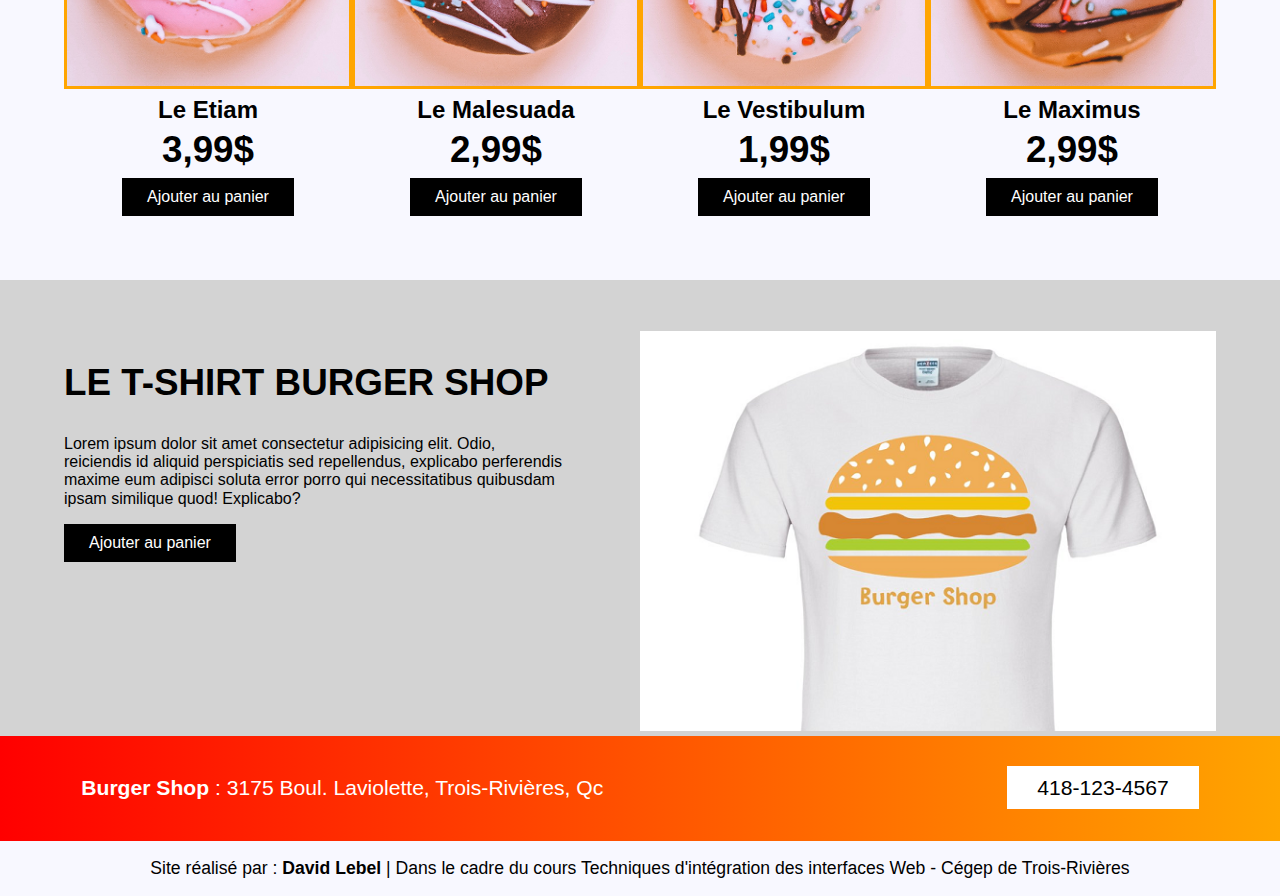
==== commit c4d5709f: "Intégration des media queries." ====
--- a/index.html
+++ b/index.html
@@ -5,7 +5,7 @@
 	<meta charset="utf-8" />
 	<title>Accueil - Burgershop</title>
 	<meta name="description" content="Contient les éléments de la page d'accueil de BurgerShop.">
-	<meta name="viewport" content="width=device-width, initial-scale=1">
+	<meta name="viewport" content="width=device-width, initial-scale=1, shrink-to-fit=no">
 
 	<link rel="stylesheet" href="css/normalize.css" />
 	<link rel="stylesheet" href="css/styles.css" />
@@ -15,7 +15,7 @@
 	<header>
 		<div class="container flexboxSB">
 			<h1><img class="logo" src="img/logo.png"alt="logo"></h1>
-			<nav>
+			<nav class="hide-on-mobile">
 				<ul>
 					<li><a class="active" href="index.html">Menu</a></li>
 					<li><a href="réservation.html">Réservation</a></li>
@@ -23,6 +23,7 @@
 					<li><a class="btncmd" href="ma-commande.html">Ma commande</a></li>
 				</ul>
 			</nav>
+			<img class="show-on-mobile menuHam" src="img/menu-mobile.png" alt="Menu">
 		</div>
 	</header>
 	<main>
--- a/css/styles.css
+++ b/css/styles.css
@@ -62,9 +62,15 @@
 	padding-top: 4%;
 	padding-bottom: 0%;
 }
+.section-bg img{
+	width: 100%;
+}
 .width25{
 	max-width: 25%;
 }
+.width25 img{
+	width: 100%;
+} 
 .width50{
 	max-width: 50%;
 }
@@ -283,3 +289,98 @@
 	grid-column: 2 / span 3;
 	grid-row: 3 / span 4;
 }
+.show-on-mobile{
+	display: none !important;
+}
+.menuHam{
+	max-height: 64px;
+	margin-top: 80px;
+}
+
+
+@media screen and (max-width: 960px)
+{
+	.hide-on-mobile{
+	display: none !important;
+	}
+	.show-on-mobile{
+		display: block !important;
+	}
+	.width25{
+		min-width: 50%;
+	}
+	.margin-top{
+		margin-top: 0;
+	}
+	.imgborder{
+		margin-top: 20px;
+	}
+	.grid-container{
+		display: grid;
+		grid-template-rows: repeat(6, 1fr);
+		grid-template-columns: repeat(2, 1fr);
+		margin-bottom: 75px;
+	}
+	#Photo1{
+		grid-column: 1 / span 2;
+		grid-row: 1 / span 2;
+	}
+	#Photo2{
+		grid-column: 1;
+		grid-row: 3;
+	}
+	#Photo3{
+		grid-column: 2;
+		grid-row: 3;
+	}
+	#Photo4{
+		grid-column: 1;
+		grid-row: 4;
+	}
+	#Photo5{
+		grid-column: 2;
+		grid-row: 4;
+	}
+	#Photo6{
+		grid-column: 1 / span 2;
+		grid-row: 5 / span 6;
+	}
+}
+
+@media screen and (max-width: 570px)
+{
+	.width25{
+		min-width: 100%;
+	}
+	.grid-container{
+		display: grid;
+		grid-template-rows: repeat(6, 1fr);
+		grid-template-columns: repeat(1, 1fr);
+		margin-bottom: 75px;
+	}
+
+	#Photo1{
+		grid-column: 1;
+		grid-row: 1;
+	}
+	#Photo2{
+		grid-column: 1;
+		grid-row: 2;
+	}
+	#Photo3{
+		grid-column: 1;
+		grid-row: 3;
+	}
+	#Photo4{
+		grid-column: 1;
+		grid-row: 4;
+	}
+	#Photo5{
+		grid-column: 1;
+		grid-row: 5;
+	}
+	#Photo6{
+		grid-column: 1;
+		grid-row: 6;
+	}
+}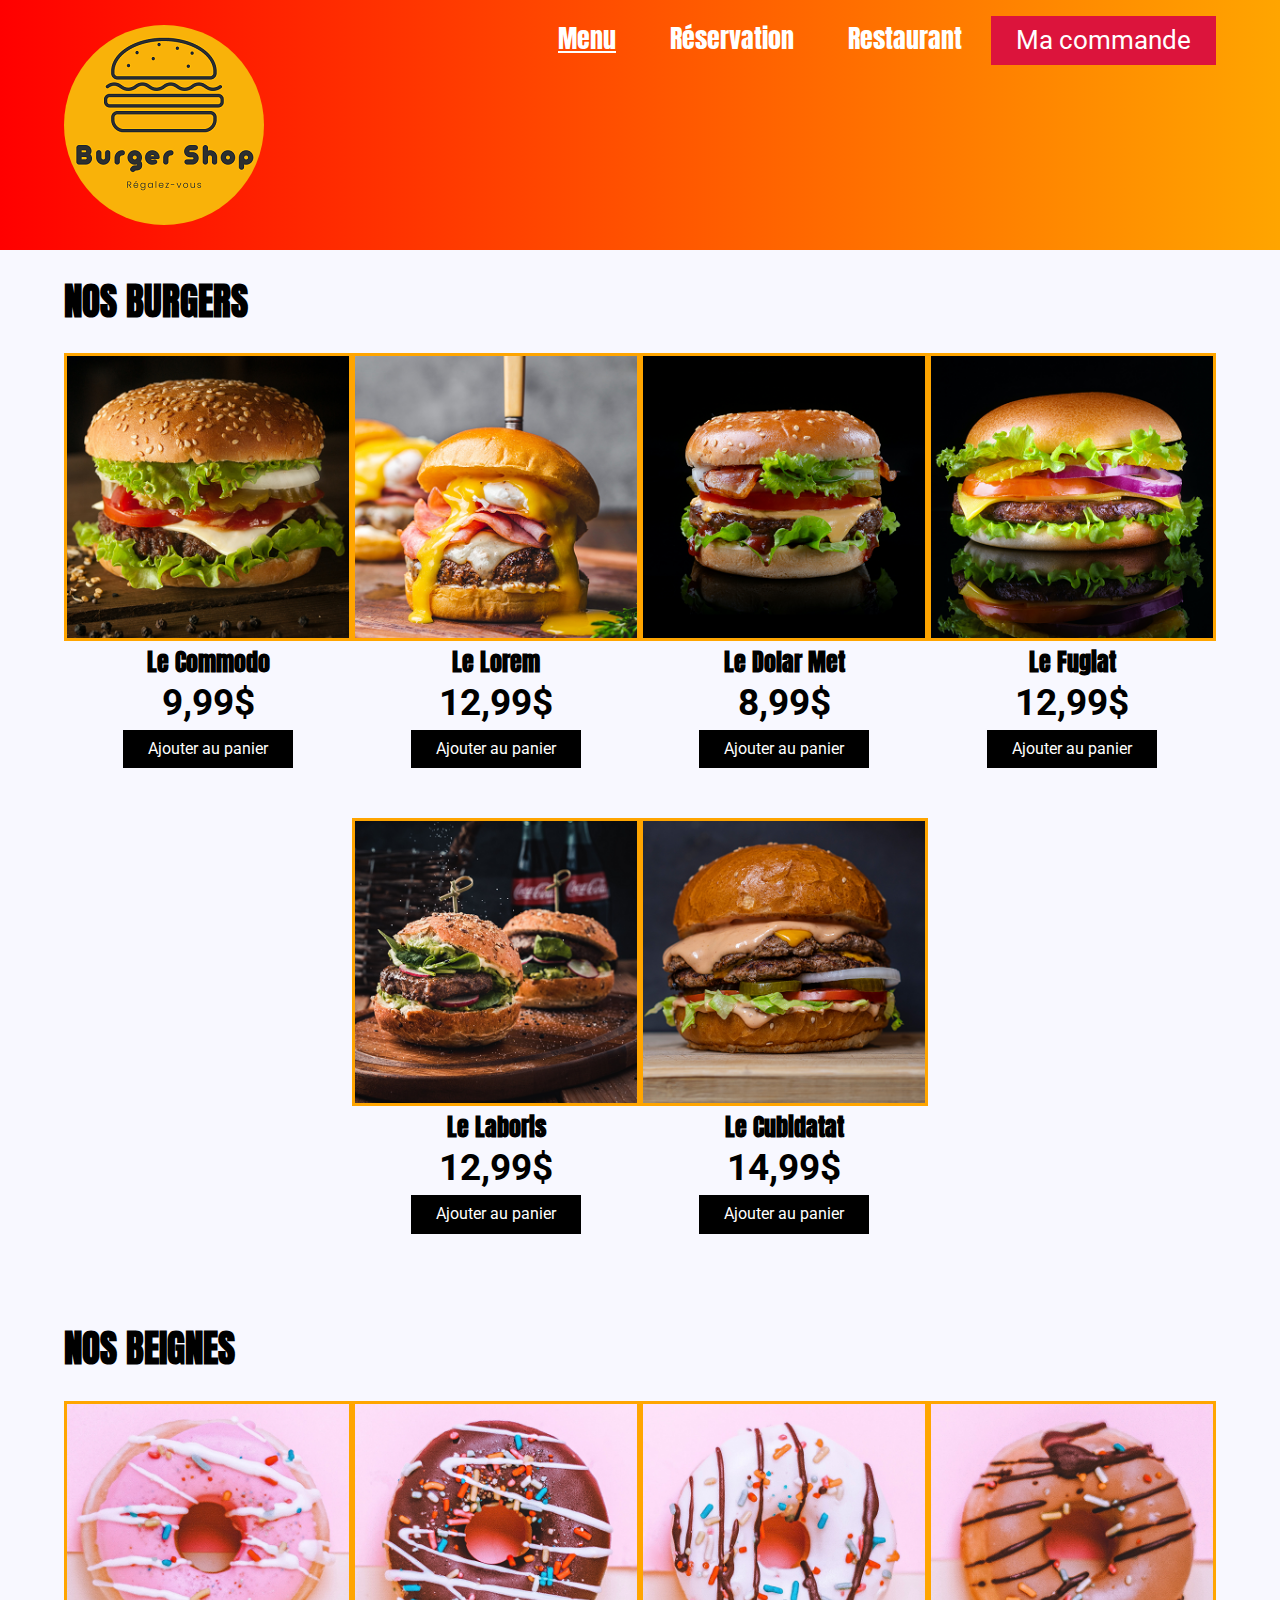
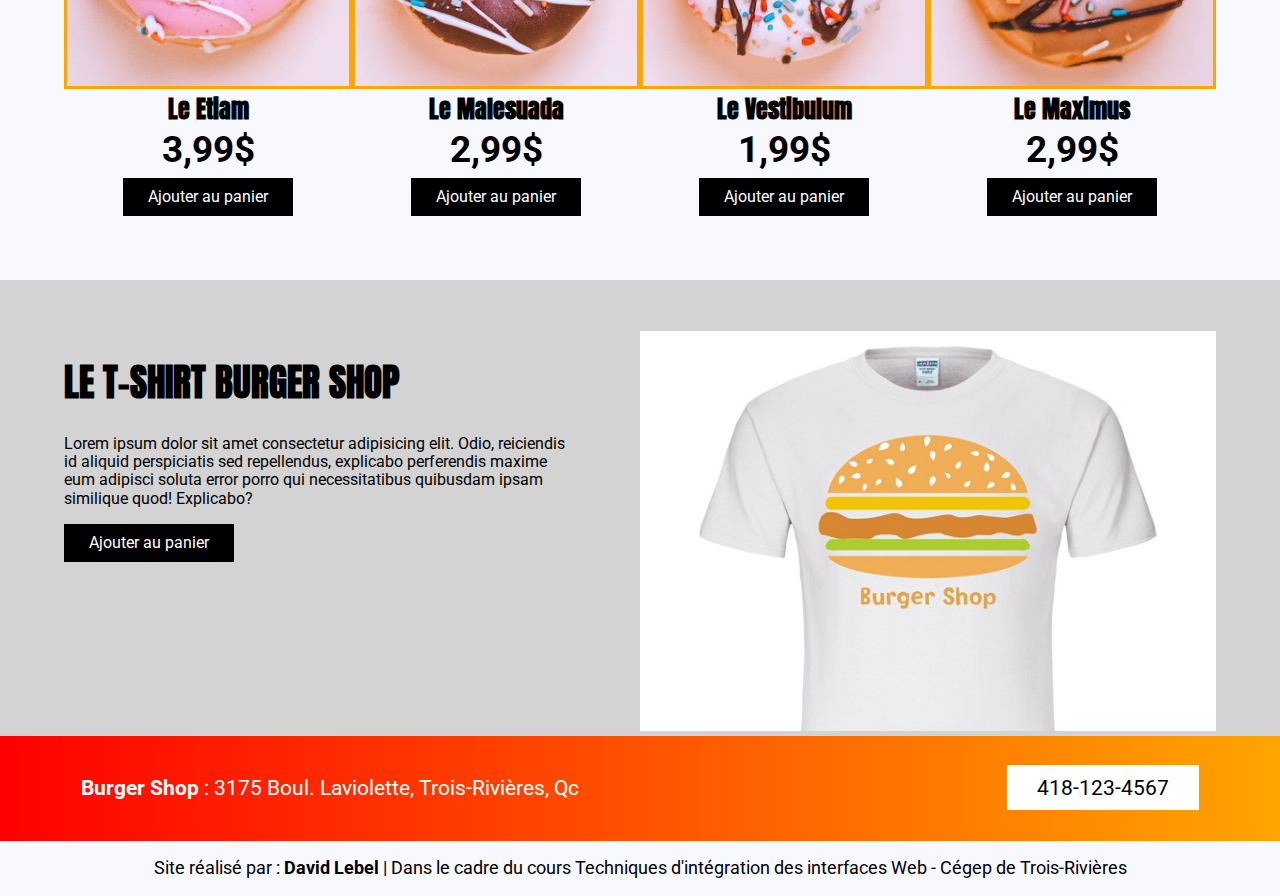
==== commit 8ac15512: "Responsive, Validation html et css terminer." ====
--- a/index.html
+++ b/index.html
@@ -2,19 +2,19 @@
 <html lang="fr">
 
 <head>
-	<meta charset="utf-8" />
+	<meta charset="utf-8">
 	<title>Accueil - Burgershop</title>
 	<meta name="description" content="Contient les éléments de la page d'accueil de BurgerShop.">
 	<meta name="viewport" content="width=device-width, initial-scale=1, shrink-to-fit=no">
 
-	<link rel="stylesheet" href="css/normalize.css" />
-	<link rel="stylesheet" href="css/styles.css" />
+	<link rel="stylesheet" href="css/normalize.css">
+	<link rel="stylesheet" href="css/styles.css">
 </head> 
 
 <body>
 	<header>
-		<div class="container flexboxSB">
-			<h1><img class="logo" src="img/logo.png"alt="logo"></h1>
+		<div class="container flexboxNAV">
+			<h1><img class="logo" src="img/logo.png" alt="logo"></h1>
 			<nav class="hide-on-mobile">
 				<ul>
 					<li><a class="active" href="index.html">Menu</a></li>
@@ -98,7 +98,7 @@
 			</div>
 		</section>
 		<section class="section-bg">
-			<div class="container flexboxC">
+			<div class="container flexboxbg">
 				<div class="width50">
 					<h2>LE T-SHIRT BURGER SHOP</h2>
 					<p class="text-margin-right">Lorem ipsum dolor sit amet consectetur adipisicing elit. Odio, reiciendis id aliquid perspiciatis sed repellendus, explicabo perferendis maxime eum adipisci soluta error porro qui necessitatibus quibusdam ipsam similique quod! Explicabo?	
@@ -114,7 +114,7 @@
 	<footer>
 		<div class="footer-info">
 			<div class="container">
-				<p style="text-align: left;"></p><strong>Burger Shop</strong> : 3175 Boul. Laviolette, Trois-Rivières, Qc<span style="float: right;"><a href="tel:"418-123-4567>418-123-4567</a></span>
+				<p style="text-align: left;"><strong>Burger Shop</strong> : 3175 Boul. Laviolette, Trois-Rivières, Qc<span style="float: right;"><a href="tel:418-123-4567">418-123-4567</a></span>
 				</p>
 			</div>
 		</div>
--- a/css/styles.css
+++ b/css/styles.css
@@ -1,6 +1,6 @@
+@import url('https://fonts.googleapis.com/css2?family=Anton&family=Roboto:wght@900&display=swap');
+
 *{ box-sizing: border-box;}
-
-@import url('https://fonts.googleapis.com/css2?family=Anton&family=Roboto:wght@900&display=swap');
 
 body{
 	background-color: ghostwhite;
@@ -37,7 +37,6 @@
 	font-size: 1.2em;
 }
 .h1{
-	
 	margin-bottom: 500px;
 }
 h1{
@@ -108,12 +107,22 @@
 .active{
 	text-decoration: underline;
 }
+.flexboxNAV{
+	display: flex;
+	flex-wrap: nowrap;
+	justify-content: space-between;
+}
 .flexboxSB{
 	display: flex;
 	flex-wrap: nowrap;
 	justify-content: space-between;
 }
 .flexboxC{
+	display: flex;
+	flex-wrap: wrap;
+	justify-content: center;
+}
+.flexboxbg{
 	display: flex;
 	flex-wrap: wrap;
 	justify-content: center;
@@ -293,8 +302,24 @@
 	display: none !important;
 }
 .menuHam{
+	max-width: 64px;
 	max-height: 64px;
 	margin-top: 80px;
+}
+
+
+
+@media screen and (max-width: 1200px)
+{
+	nav a{
+		width: 100%;
+		display: inline-block;
+		padding: 0px 20px;
+		font-size: 1.4em;
+		font-family: 'Anton', sans-serif;
+		text-decoration: none;
+		color: white;
+	}
 }
 
 
@@ -345,7 +370,61 @@
 		grid-column: 1 / span 2;
 		grid-row: 5 / span 6;
 	}
-}
+	.flexboxbg{
+		text-align: center;
+		flex-direction: column;
+		align-items: center;
+	}
+	.flexboxbg .btn{
+	margin-bottom: 20px;
+	}
+	footer p{
+		text-align: center;
+		font-size: 0.8em;
+	}
+	.text-margin-right{
+		margin-right: 0%;
+	}
+	.width50{
+		min-width: 80%;
+	}
+	.flexboxForm{
+		display: flex;
+		flex-wrap: wrap;
+		justify-content: center;
+		flex-direction: column;
+	}
+	fieldset{
+		width: 100%;
+	}
+	form, .btn{
+		align-items: center;
+	}
+	.margin-top{
+		margin-top: 25px;
+	}
+	.ul{
+		list-style: none;
+		width: 100%;
+	}
+	.details{
+		width: 100%;
+	}
+	.flexboxSB{
+		display: flex;
+		flex-wrap: wrap;
+		justify-content: space-between;
+	}
+}
+
+
+@media screen and (max-width: 690px)
+{
+	.footer-info, p{
+		font-size: 0.9em;
+	}
+}
+
 
 @media screen and (max-width: 570px)
 {
